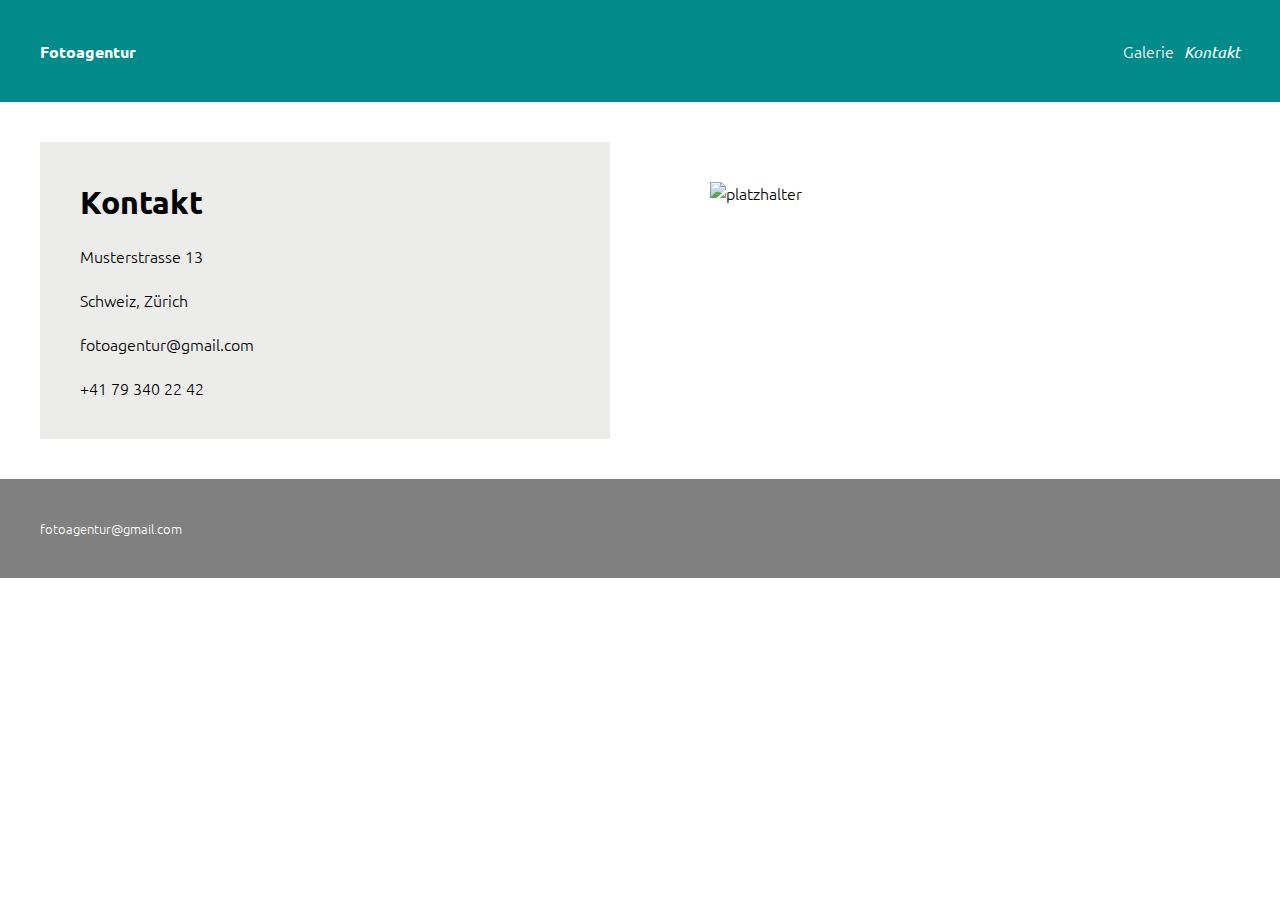
==== contact.html @ 005e8cca "Update contact.html" ====
<!DOCTYPE html>
<html lang="de"> 
    <head>
        <title>Fotoagentur</title>
        <meta charset="utf-8">
        <link rel="icon" type="image/icon" href="images/favicon.jpg">
        <meta name="viewport" content="width=device-width, inital-scale=1.0">
        <link rel="stylesheet" type="text/css" href="style.css" media="screen">
    </head>

    <body>
        <header>
          <div id=logo>
            <a class="Logo" href="index.html">Fotoagentur</a>

          </div>
          <nav>
            <ul class="navigation">
                <li><a href="works.html">Galerie</a></li>
                <li><a class="active" href="contact.html">Kontakt</a></li>
            </ul>
          </nav>
        </header>

        <main>

            <section class="parrot">
                <article class="boxes">
                    <h1>Kontakt</h1>
                    <br>
                    <p>Musterstrasse 13</p>
                    <br>
                    <p>Schweiz, Zürich</p>
                    <br>
                    <p>fotoagentur@gmail.com</p>
                    <br>
                    <p>+41 79 340 22 42</p>
                </article>
                <article>
                    <img src="assets/position.svg" alt="platzhalter" id="platzhalter">
                </article>
            </section>
        </main>

        <footer>
            fotoagentur@gmail.com
        </footer>
    </body>

</html>
---- style.css ----
@import url('https://fonts.googleapis.com/css2?family=Ubuntu:ital,wght@0,300;0,400;0,500;0,700;1,300;1,400;1,500;1,700&display=swap');

html, body, div, span, object, iframe,
h1, h2, h3, h4, h5, h6, p, blockquote, pre,
abbr, address, cite, code,
del, dfn, em, img, ins, kbd, q, samp,
small, strong, sub, sup, var,
b, i,
dl, dt, dd, ol, ul, li,
fieldset, form, label, legend,
table, caption, tbody, tfoot, thead, tr, th, td,
article, aside, canvas, details, figcaption, figure, 
footer, header, hgroup, menu, nav, section, summary,
time, mark, audio, video 
{margin:0; padding:0; border:0; outline:0; font-size:100%; vertical-align:top; background:none;font-family: 'Ubuntu', sans-serif;font-weight: 300;}


main {
    width: 100vw;
}

main .carousel {
margin: 40px;
}


h1 {
    font-size: 2em;
    font-weight: 700;
}

header {
    background-color:darkcyan;
    padding: 40px;
    display: flex;
    flex-direction: row;
    justify-content: space-between;
}

@media only screen and (max-width: 600px) {
    header {
        display: flex;
        flex-direction: column;
        justify-content: center;
    }
}

@media only screen and (max-width: 600px) {
    .Logo {
        text-align: center;
    }
}

@media only screen and (max-width: 600px) {
    nav {
        text-align: center;
    }
}

.Logo {
    color:white;
    font-weight: 600;
    transition: 0.3s;
}

.Logo:hover {
    text-decoration: none;
    color:indigo;
    transition: 0.3s;
}

nav {
    color: white;
}

nav a {
    color:white;
    text-decoration: none;
}

nav a:hover {
    text-decoration: none;
    color:indigo;
    transition: 0.3s;
}

a {
    text-decoration: none;
}

section {
    background-size: 100%;
    background-position: bottom;
    padding: 40px;
    display: flex;
    flex-direction: row;
    justify-content: space-between;
    
}


article {
    width: calc(50% - 110px);
    background-color: white;
    padding: 40px;
}

footer {
    background-color: grey;
    padding: 40px;
    color: white;
    font-weight: 300;
    font-size: 0.8em;
}

@media only screen and (max-width: 600px) {
    footer {
        text-align: center;
    }
}

.frontpage {
    /*bootstrap*/
    display: flex;
    justify-content: center;
}

nav .active {
    font-style: oblique !important;
}

nav ul li {
    list-style: none;
    margin-left: 10px;
}

nav ul {
    display: flex;
    flex-direction: row;
}

.boxes {
    background-color: rgb(236, 236, 234);
}

img {
    position:relative;
}

#platzhalter {
    max-width: 70%;
}

.galerie {
    max-width: 100%;
}
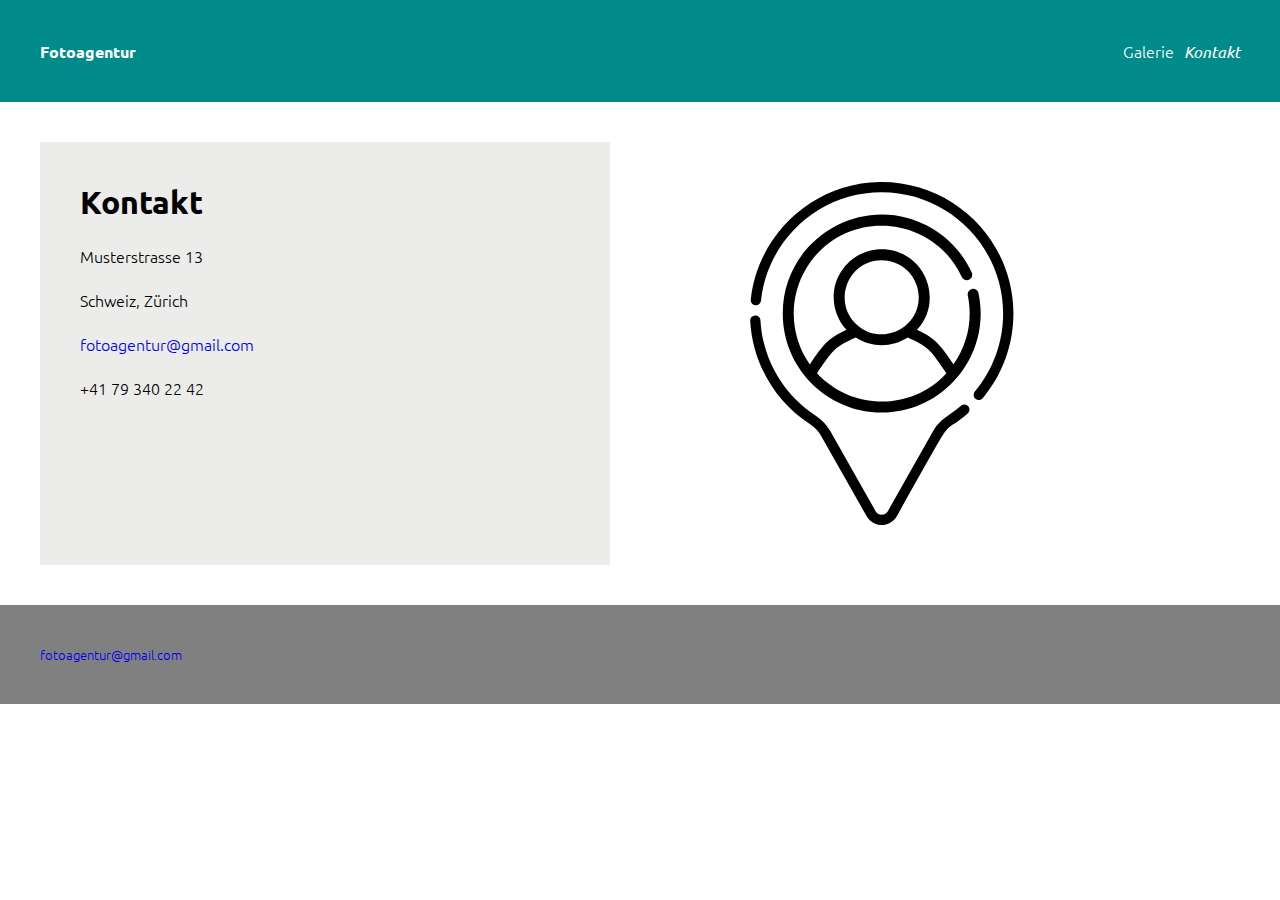
==== commit 914f38a4: "Update contact.html" ====
--- a/contact.html
+++ b/contact.html
@@ -32,7 +32,7 @@
                     <br>
                     <p>Schweiz, Zürich</p>
                     <br>
-                    <p>fotoagentur@gmail.com</p>
+                    <p><a class="schwarz" href="mailto:fotoagentur@gmail.com">fotoagentur@gmail.com</a></p>
                     <br>
                     <p>+41 79 340 22 42</p>
                 </article>
@@ -43,7 +43,7 @@
         </main>
 
         <footer>
-            fotoagentur@gmail.com
+            <a class="weiss" href="mailto:fotoagentur@gmail.com">fotoagentur@gmail.com</a>
         </footer>
     </body>
 
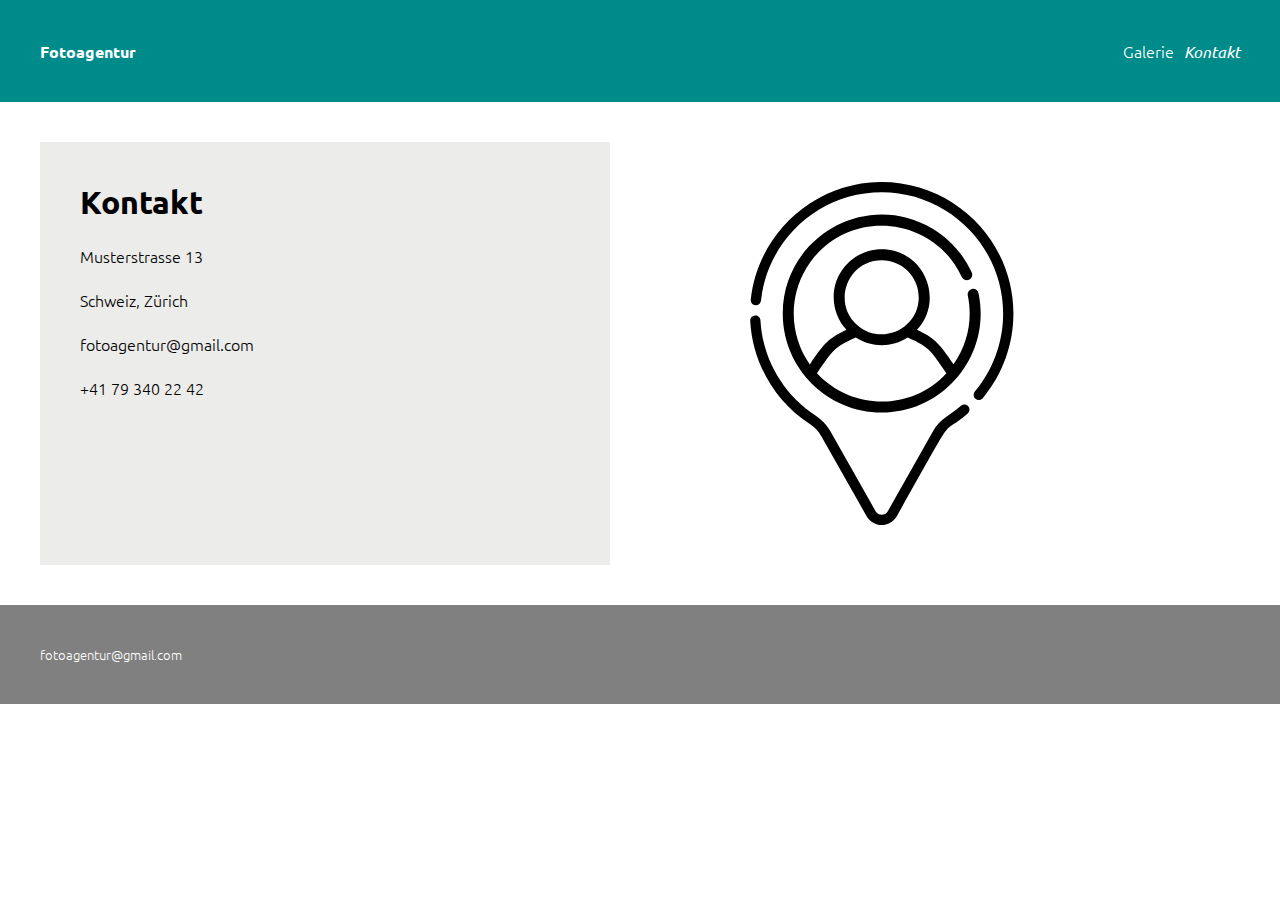
==== commit f4cc5d0a: "Update contact.html" ====
--- a/contact.html
+++ b/contact.html
@@ -4,7 +4,7 @@
         <title>Fotoagentur</title>
         <meta charset="utf-8">
         <link rel="icon" type="image/icon" href="images/favicon.jpg">
-        <meta name="viewport" content="width=device-width, inital-scale=1.0">
+        <meta name="viewport" content="width=device-width">
         <link rel="stylesheet" type="text/css" href="style.css" media="screen">
     </head>
 
--- a/style.css
+++ b/style.css
@@ -153,4 +153,26 @@
 
 .galerie {
     max-width: 100%;
+}
+
+
+.weiss {
+    color: white;
+}
+
+.schwarz {
+    color: black;
+}
+
+
+.carousel-control-next, .carousel-control-prev {
+    transition:  opacity .20s ease;
+    transition: 0.1s;
+    width: 5%;
+}
+
+video {
+    width: 80%;
+    height: 80%;
+    margin-left: -50px;
 }